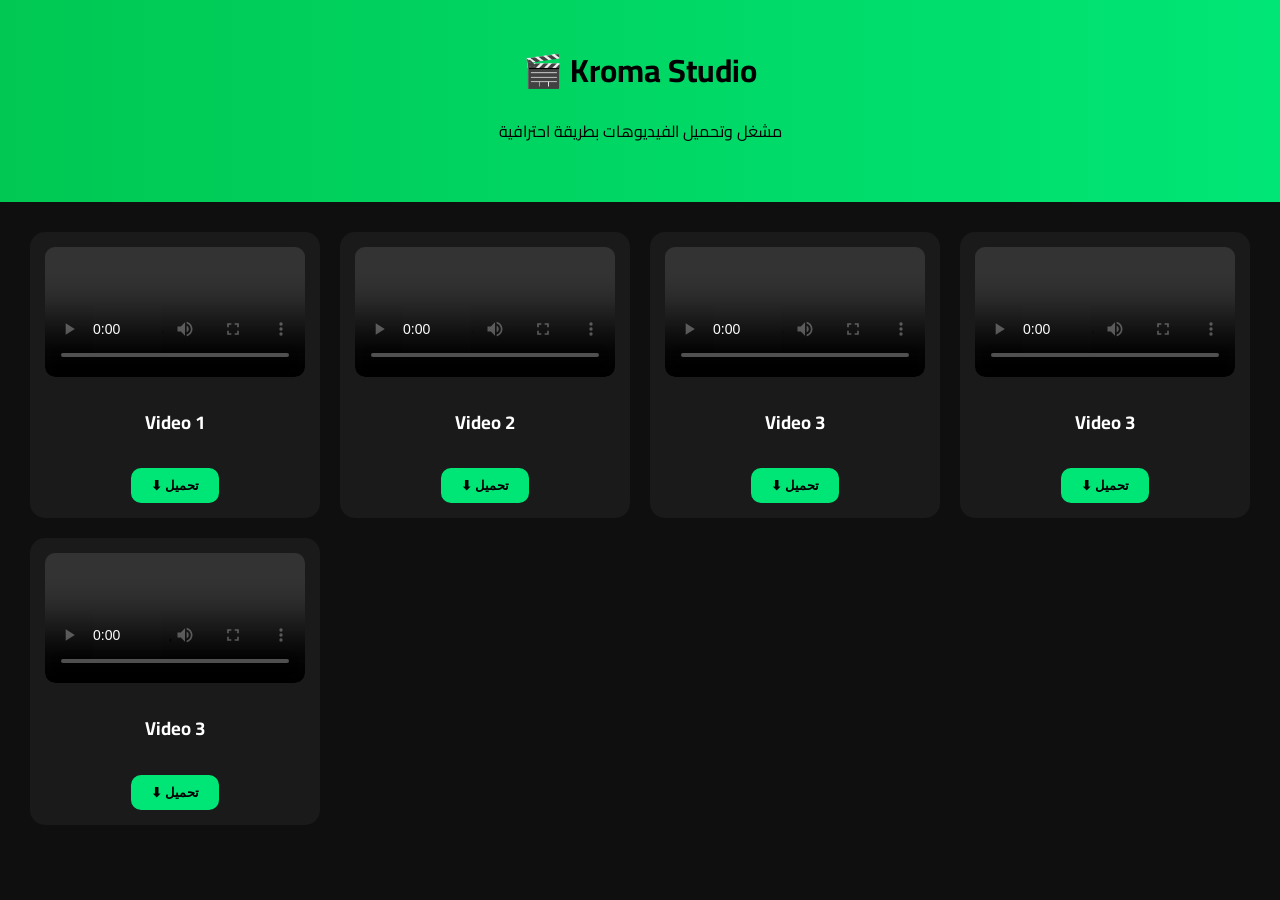
==== index.html @ 6f560e7a "Add files via upload" ====
<!DOCTYPE html>
<html lang="ar">
<head>
<meta charset="UTF-8">
<meta name="viewport" content="width=device-width, initial-scale=1.0">
<title>Kroma Studio</title>
<link rel="stylesheet" href="style.css">

<!-- خط حديث -->
<link href="https://fonts.googleapis.com/css2?family=Cairo:wght@400;600;700&display=swap" rel="stylesheet">

</head>

<body>

<header class="topbar">
  <h1>🎬 Kroma Studio</h1>
  <p>مشغل وتحميل الفيديوهات بطريقة احترافية</p>
</header>

<section class="grid">

  <!-- Video Card -->
  <div class="card">
    <video controls>
      <source src="videos/videoplayback.mp4" type="video/mp4">
    </video>
    <h3>Video 1</h3>
    <a href="videos/videoplayback.mp4" download>
      <button>⬇ تحميل</button>
    </a>
  </div>

  <!-- Video Card -->
  <div class="card">
    <video controls>
      <source src="videos/333.mp4" type="video/mp4">
    </video>
    <h3>Video 2</h3>
    <a href="videos/video2.mp4" download>
      <button>⬇ تحميل</button>
    </a>
  </div>

  <!-- Video Card -->
  <div class="card">
    <video controls>
      <source src="videos/bruh chilll.mp4" type="video/mp4">
    </video>
    <h3>Video 3</h3>
    <a href="videos/bruh-chilll.mp4" download>
      <button>⬇ تحميل</button>
    </a>
  </div>


<div class="card">
    <video controls>
      <source src="videos/wert.mp4" type="video/mp4">
    </video>
    <h3>Video 3</h3>
    <a href="videos/wert.mp4" download>
      <button>⬇ تحميل</button>
    </a>
  </div>





<div class="card">
    <video controls>
      <source src="videos/Sweaty gamer meme.mp4" type="video/mp4">
    </video>
    <h3>Video 3</h3>
    <a href="videos/Sweaty gamer meme.mp4" download>
      <button>⬇ تحميل</button>
    </a>
  </div>







</section>

</body>
</html>
---- style.css ----
body {
  margin: 0;
  font-family: 'Cairo', sans-serif;
  background: #0f0f0f;
  color: white;
}

/* الهيدر */
.topbar {
  text-align: center;
  padding: 40px 20px;
  background: linear-gradient(90deg,#00c853,#00e676);
  color: black;
}

.topbar h1 {
  margin: 0;
  font-size: 32px;
}

/* الشبكة */
.grid {
  display: grid;
  grid-template-columns: repeat(auto-fit, minmax(250px, 1fr));
  gap: 20px;
  padding: 30px;
}

/* الكارت */
.card {
  background: #1a1a1a;
  border-radius: 15px;
  padding: 15px;
  text-align: center;
  transition: 0.3s;
}

.card:hover {
  transform: translateY(-5px);
}

video {
  width: 100%;
  border-radius: 10px;
}

/* زر */
button {
  margin-top: 10px;
  padding: 10px 20px;
  border: none;
  border-radius: 10px;
  background: #00e676;
  color: black;
  cursor: pointer;
  font-weight: bold;
}

button:hover {
  background: #00c853;
}
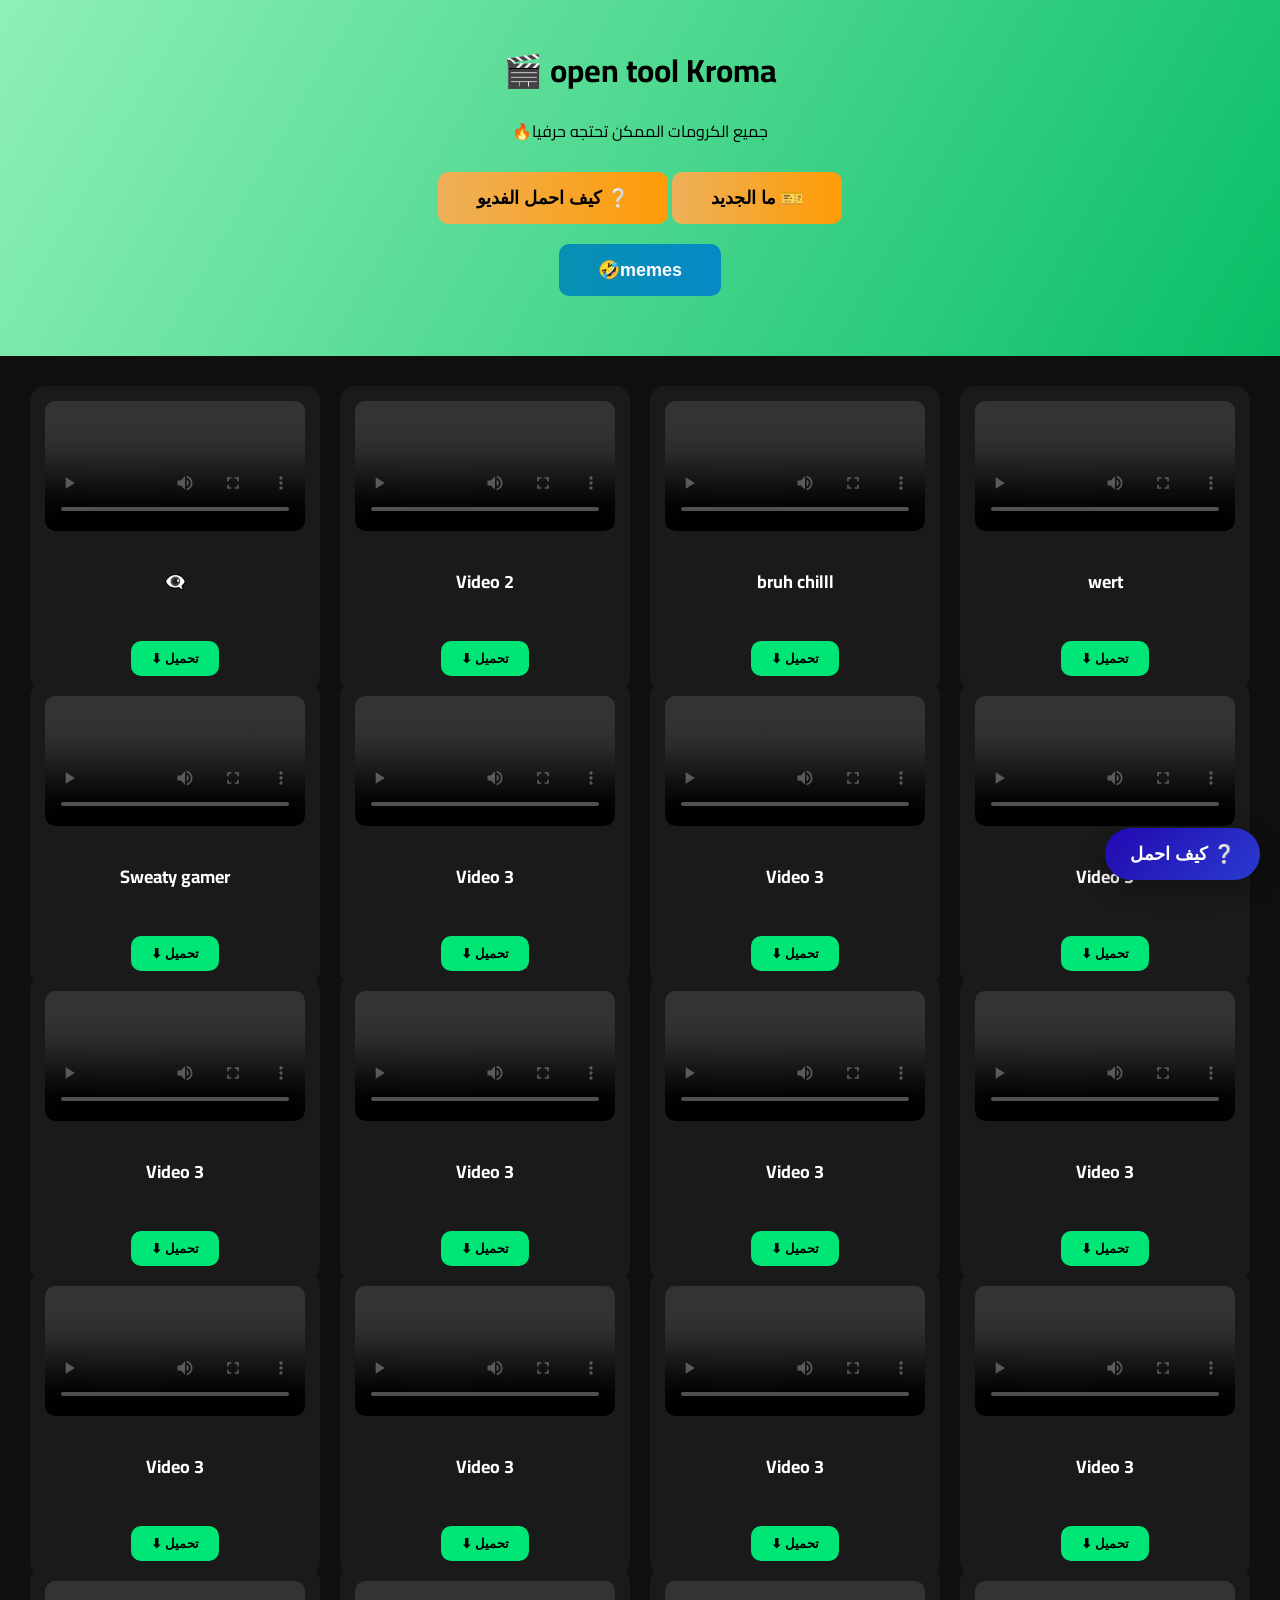
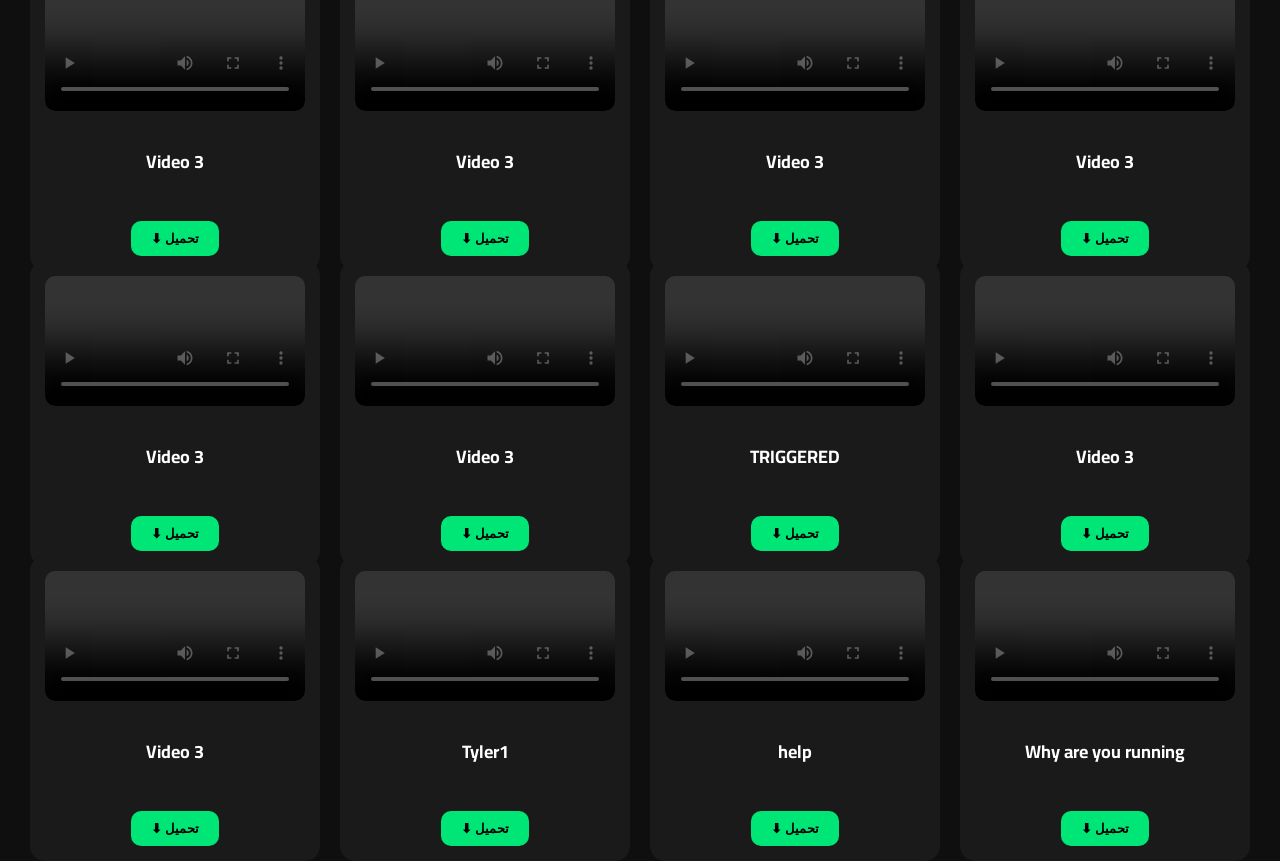
==== commit 99170302: "Add files via upload" ====
--- a/index.html
+++ b/index.html
@@ -3,7 +3,7 @@
 <head>
 <meta charset="UTF-8">
 <meta name="viewport" content="width=device-width, initial-scale=1.0">
-<title>Kroma Studio</title>
+<title>open tool Kroma Studio</title>
 <link rel="stylesheet" href="style.css">
 
 <!-- خط حديث -->
@@ -14,8 +14,37 @@
 <body>
 
 <header class="topbar">
-  <h1>🎬 Kroma Studio</h1>
-  <p>مشغل وتحميل الفيديوهات بطريقة احترافية</p>
+  <h1>🎬 open tool Kroma</h1>
+  <p>🔥جميع الكرومات الممكن تحتجه حرفيا</p>
+
+
+<button class="creator-btn2" onclick="window.location.href='how.html'">
+    كيف احمل الفديو ❔
+  </button>
+
+
+
+<button class="creator-btn2" onclick="window.location.href='Whats new.html'">
+  ما الجديد 🎫
+  </button>
+
+
+
+
+
+<button class="creator-btn5" onclick="window.location.href='mems.html'">
+    🤣memes
+  </button>
+
+
+
+
+
+
+<button class="creator-btn4" onclick="window.location.href='how.html'">
+    كيف احمل ❔
+  </button>
+
 </header>
 
 <section class="grid">
@@ -25,7 +54,7 @@
     <video controls>
       <source src="videos/videoplayback.mp4" type="video/mp4">
     </video>
-    <h3>Video 1</h3>
+    <h3>👁‍🗨</h3>
     <a href="videos/videoplayback.mp4" download>
       <button>⬇ تحميل</button>
     </a>
@@ -37,7 +66,7 @@
       <source src="videos/333.mp4" type="video/mp4">
     </video>
     <h3>Video 2</h3>
-    <a href="videos/video2.mp4" download>
+    <a href="videos/333.mp4" download>
       <button>⬇ تحميل</button>
     </a>
   </div>
@@ -47,7 +76,7 @@
     <video controls>
       <source src="videos/bruh chilll.mp4" type="video/mp4">
     </video>
-    <h3>Video 3</h3>
+    <h3>bruh chilll</h3>
     <a href="videos/bruh-chilll.mp4" download>
       <button>⬇ تحميل</button>
     </a>
@@ -58,7 +87,7 @@
     <video controls>
       <source src="videos/wert.mp4" type="video/mp4">
     </video>
-    <h3>Video 3</h3>
+    <h3>wert</h3>
     <a href="videos/wert.mp4" download>
       <button>⬇ تحميل</button>
     </a>
@@ -72,11 +101,366 @@
     <video controls>
       <source src="videos/Sweaty gamer meme.mp4" type="video/mp4">
     </video>
-    <h3>Video 3</h3>
+    <h3>Sweaty gamer</h3>
     <a href="videos/Sweaty gamer meme.mp4" download>
       <button>⬇ تحميل</button>
     </a>
   </div>
+
+
+
+
+
+
+
+
+
+<div class="card">
+    <video controls>
+      <source src="videos/crying green screen man.mp4" type="video/mp4">
+    </video>
+    <h3>Video 3</h3>
+    <a href="videos/crying green screen man.mp4" download>
+      <button>⬇ تحميل</button>
+    </a>
+  </div>
+
+
+
+
+
+  <div class="card">
+    <video controls>
+      <source src="videos/Deal With It Glasses_Green Screen_360p.mp4" type="video/mp4">
+    </video>
+    <h3>Video 3</h3>
+    <a href="videos/Deal With It Glasses_Green Screen_360p.mp4" download>
+      <button>⬇ تحميل</button>
+    </a>
+  </div>
+
+
+
+
+
+  <div class="card">
+    <video controls>
+      <source src="videos/Duane GreenScreen.mp4" type="video/mp4">
+    </video>
+    <h3>Video 3</h3>
+    <a href="videos/Duane GreenScreen.mp4" download>
+      <button>⬇ تحميل</button>
+    </a>
+  </div>
+
+
+
+
+
+
+  <div class="card">
+    <video controls>
+      <source src="videos/explosion meme.mp4" type="video/mp4">
+    </video>
+    <h3>Video 3</h3>
+    <a href="videos/explosion meme.mp4" download>
+      <button>⬇ تحميل</button>
+    </a>
+  </div>
+
+
+
+
+
+
+
+  <div class="card">
+    <video controls>
+      <source src="videos/Freaky sonic meme template.mp4" type="video/mp4">
+    </video>
+    <h3>Video 3</h3>
+    <a href="videos/Freaky sonic meme template.mp4" download>
+      <button>⬇ تحميل</button>
+    </a>
+  </div>
+
+
+
+
+
+
+
+
+
+
+
+  <div class="card">
+    <video controls>
+      <source src="videos/Green Screen -  Anak Berkacamata - Zoget gk jelas.mp4" type="video/mp4">
+    </video>
+    <h3>Video 3</h3>
+    <a href="videos/Green Screen -  Anak Berkacamata - Zoget gk jelas.mp4" download>
+      <button>⬇ تحميل</button>
+    </a>
+  </div>
+
+
+
+
+
+
+
+  <div class="card">
+    <video controls>
+      <source src="videos/Green Screen - GTA SA - Mission Passed!!.mp4" type="video/mp4">
+    </video>
+    <h3>Video 3</h3>
+    <a href="videos/Green Screen - GTA SA - Mission Passed!!.mp4" download>
+      <button>⬇ تحميل</button>
+    </a>
+  </div>
+
+
+
+
+
+
+  <div class="card">
+    <video controls>
+      <source src="videos/Green Screen - Hehei Puai!.mp4" type="video/mp4">
+    </video>
+    <h3>Video 3</h3>
+    <a href="videos/Green Screen - Hehei Puai!.mp4" download>
+      <button>⬇ تحميل</button>
+    </a>
+  </div>
+
+
+
+
+
+  <div class="card">
+    <video controls>
+      <source src="videos/Green Screen - Kakek Ketawa Legend!!.mp4" type="video/mp4">
+    </video>
+    <h3>Video 3</h3>
+    <a href="videos/Green Screen - Kakek Ketawa Legend!!.mp4" download>
+      <button>⬇ تحميل</button>
+    </a>
+  </div>
+
+
+
+
+
+
+  <div class="card">
+    <video controls>
+      <source src="videos/Green Screen - Man Say NANI Funny.mp4" type="video/mp4">
+    </video>
+    <h3>Video 3</h3>
+    <a href="videos/Green Screen - Meledak TNT Minecraft 1.mp4" download>
+      <button>⬇ تحميل</button>
+    </a>
+  </div>
+
+
+
+
+
+  <div class="card">
+    <video controls>
+      <source src="videos/Green Screen - Meledak TNT Minecraft 1.mp4" type="video/mp4">
+    </video>
+    <h3>Video 3</h3>
+    <a href="videos/Green Screen - Meledak TNT Minecraft 1.mp4" download>
+      <button>⬇ تحميل</button>
+    </a>
+  </div>
+
+
+
+
+
+
+  <div class="card">
+    <video controls>
+      <source src="videos/Green Screen - Nice !!.mp4" type="video/mp4">
+    </video>
+    <h3>Video 3</h3>
+    <a href="videos/Green Screen - Nice !!.mp4" download>
+      <button>⬇ تحميل</button>
+    </a>
+  </div>
+
+
+
+
+
+
+
+  <div class="card">
+    <video controls>
+      <source src="videos/Green Screen - O May God! Wauw!.mp4" type="video/mp4">
+    </video>
+    <h3>Video 3</h3>
+    <a href="videos/Green Screen - O May God! Wauw!.mp4" download>
+      <button>⬇ تحميل</button>
+    </a>
+  </div>
+
+
+
+
+
+
+<div class="card">
+    <video controls>
+      <source src="videos/MLG GREEN SCREEN OMG TOO MLG IMMA GONNA DIE SOON XDDDD .mp4" type="video/mp4">
+    </video>
+    <h3>Video 3</h3>
+    <a href="videos//MLG GREEN SCREEN OMG TOO MLG IMMA GONNA DIE SOON XDDDD .mp4" download>
+      <button>⬇ تحميل</button>
+    </a>
+  </div>
+
+
+
+  <div class="card">
+    <video controls>
+      <source src="videos/oh my gaaaaad wow green screen.mp4" type="video/mp4">
+    </video>
+    <h3>Video 3</h3>
+    <a href="videos/oh my gaaaaad wow green screen.mp4" download>
+      <button>⬇ تحميل</button>
+    </a>
+  </div>
+
+
+
+
+
+  <div class="card">
+    <video controls>
+      <source src="videos/ytr.mp4" type="video/mp4">
+    </video>
+    <h3>Video 3</h3>
+    <a href="videos/ytr.mp4" download>
+      <button>⬇ تحميل</button>
+    </a>
+  </div>
+
+
+
+
+
+  <div class="card">
+    <video controls>
+      <source src="videos/The ROCK Eyebrow (4K 60fps).mp4" type="video/mp4">
+    </video>
+    <h3>Video 3</h3>
+    <a href="videos/The ROCK Eyebrow (4K 60fps).mp4" download>
+      <button>⬇ تحميل</button>
+    </a>
+  </div>
+
+
+
+
+
+  <div class="card">
+    <video controls>
+      <source src="videos/TRIGGERED (JBoonk edit).mp4" type="video/mp4">
+    </video>
+    <h3>TRIGGERED</h3>
+    <a href="videos/TRIGGERED (JBoonk edit).mp4" download>
+      <button>⬇ تحميل</button>
+    </a>
+  </div>
+
+
+
+
+
+  <div class="card">
+    <video controls>
+      <source src="videos/Twomad - Goodnight Girl (Original).mp4" type="video/mp4">
+    </video>
+    <h3>Video 3</h3>
+    <a href="videos/Twomad - Goodnight Girl (Original).mp4" download>
+      <button>⬇ تحميل</button>
+    </a>
+  </div>
+
+
+
+
+  <div class="card">
+    <video controls>
+      <source src="videos/Twomad - Goodnight Girl (Original).mp4" type="video/mp4">
+    </video>
+    <h3>Video 3</h3>
+    <a href="videos/Twomad - Goodnight Girl (Original).mp4" download>
+      <button>⬇ تحميل</button>
+    </a>
+  </div>
+
+
+
+
+  <div class="card">
+    <video controls>
+      <source src="videos/Tyler1 Driving.mp4" type="video/mp4">
+    </video>
+    <h3>Tyler1</h3>
+    <a href="videos/Tyler1 Driving.mp4" download>
+      <button>⬇ تحميل</button>
+    </a>
+  </div>
+
+
+
+
+  <div class="card">
+    <video controls>
+      <source src="videos/Tyler1 help [meme].mp4" type="video/mp4">
+    </video>
+    <h3>help</h3>
+    <a href="videos/Tyler1 help [meme].mp4" download>
+      <button>⬇ تحميل</button>
+    </a>
+  </div>
+
+
+
+
+
+  <div class="card">
+    <video controls>
+      <source src="videos//Why are you running_.mp4" type="video/mp4">
+    </video>
+    <h3>Why are you running</h3>
+    <a href="videos/Why are you running_.mp4" download>
+      <button>⬇ تحميل</button>
+    </a>
+  </div>
+
+
+
+
+
+
+
+
+
+
+
+
+
+
+
+
+
 
 
 
--- a/style.css
+++ b/style.css
@@ -9,9 +9,36 @@
 .topbar {
   text-align: center;
   padding: 40px 20px;
-  background: linear-gradient(90deg,#00c853,#00e676);
   color: black;
-}
+
+  background: linear-gradient(120deg, #8ff0b7, #08be66, #0b8d41);
+  background-size: 200% 200%;
+
+  animation: gradientMove 10s ease infinite;
+
+  position: relative;
+  z-index: 1;
+
+}
+
+
+
+
+
+
+
+
+@keyframes gradientMove {
+  0% { background-position: 0% 50%; }
+  50% { background-position: 100% 50%; }
+  100% { background-position: 0% 50%; }
+}
+
+
+
+
+
+
 
 .topbar h1 {
   margin: 0;
@@ -58,4 +85,138 @@
 
 button:hover {
   background: #00c853;
+}
+
+
+
+
+
+.creator-btn4 {
+  position: fixed;        /* 👈 يخليه ثابت */
+  bottom: 20px;           /* 👈 من تحت */
+  right: 20px;            /* 👈 من اليمين */
+
+  padding: 15px 25px;
+  border-radius: 50px;    /* 👈 شكل دائري ناعم */
+  border: none;
+  cursor: pointer;
+
+  font-size: 18px;
+  font-weight: bold;
+
+  background: linear-gradient(135deg,#2208b1,#2a3bcf);
+  color: white;
+
+  box-shadow: 0 8px 25px rgba(0,0,0,0.3); /* 👈 ظل احترافي */
+  transition: all 0.3s ease;
+
+  z-index: 999; /* 👈 يفضل فوق كل حاجة */
+}
+
+/* hover */
+.creator-btn4:hover {
+  transform: scale(1.1);
+  box-shadow: 0 12px 30px rgba(0,0,0,0.4);
+}
+
+/* عند الضغط */
+.creator-btn4:active {
+  transform: scale(0.95);
+}
+
+
+
+
+.creator-btn2 {
+  padding: 15px 39px;
+  border-radius: 10px;
+  border: none;
+  cursor: pointer;
+
+  font-size: 18px;
+  font-weight: bold;
+
+
+  background: linear-gradient(90deg, #eeb059, #ff9b05);
+  color: black;
+
+  transition: 0.3s;
+}
+
+
+button.creator-btn2:hover {
+  background: linear-gradient(90deg, #ffa726, #ffb74d) !important;
+  transform: scale(1.07);
+  box-shadow: 0 0 20px rgba(233, 146, 6, 0.849);
+}
+
+
+
+
+
+
+
+
+.creator-btn5 {
+  display: block;      /* ليقبل خاصية الـ margin */
+  margin: 20px auto;   /* auto تقوم بتوسيطه أفقياً */
+  
+  /* باقي الكود الخاص بك */
+  padding: 15px 39px;
+  border-radius: 10px;
+  border: none;
+  cursor: pointer;
+  font-size: 18px;   
+  font-weight: bold; 
+  background: linear-gradient(90deg,#0790b3,#0789c5);
+  color: white;
+  transition: 0.3s;
+}
+
+button.creator-btn5:hover {
+  background: linear-gradient(90deg, #07f7eb, #42bfcf) !important;
+  transform: scale(1.07);
+  box-shadow: 0 0 20px rgba(233, 146, 6, 0.849);
+}
+
+
+
+
+.card {
+  background: #1a1a1a;
+  border-radius: 15px;
+  padding: 15px;
+  text-align: center;
+  transition: 0.3s;
+  
+ 
+  display: flex;
+  flex-direction: column;
+  justify-content: space-between; 
+  height: 100%; 
+}
+
+
+.card img {
+  width: 100%;
+  height: 200px;       
+  object-fit: cover;  
+  border-radius: 10px;
+  margin-bottom: 10px;
+}
+
+
+.card h3 {
+  font-size: 18px;
+  margin: 10px 0;
+  min-height: 50px;   
+  display: flex;
+  align-items: center;
+  justify-content: center;
+}
+
+
+/* 🔥 منع تأثير الزر العام على creator-btn2 */
+.creator-btn2:hover {
+  background: linear-gradient(90deg,#b97c0a,#c59907) !important;
 }
